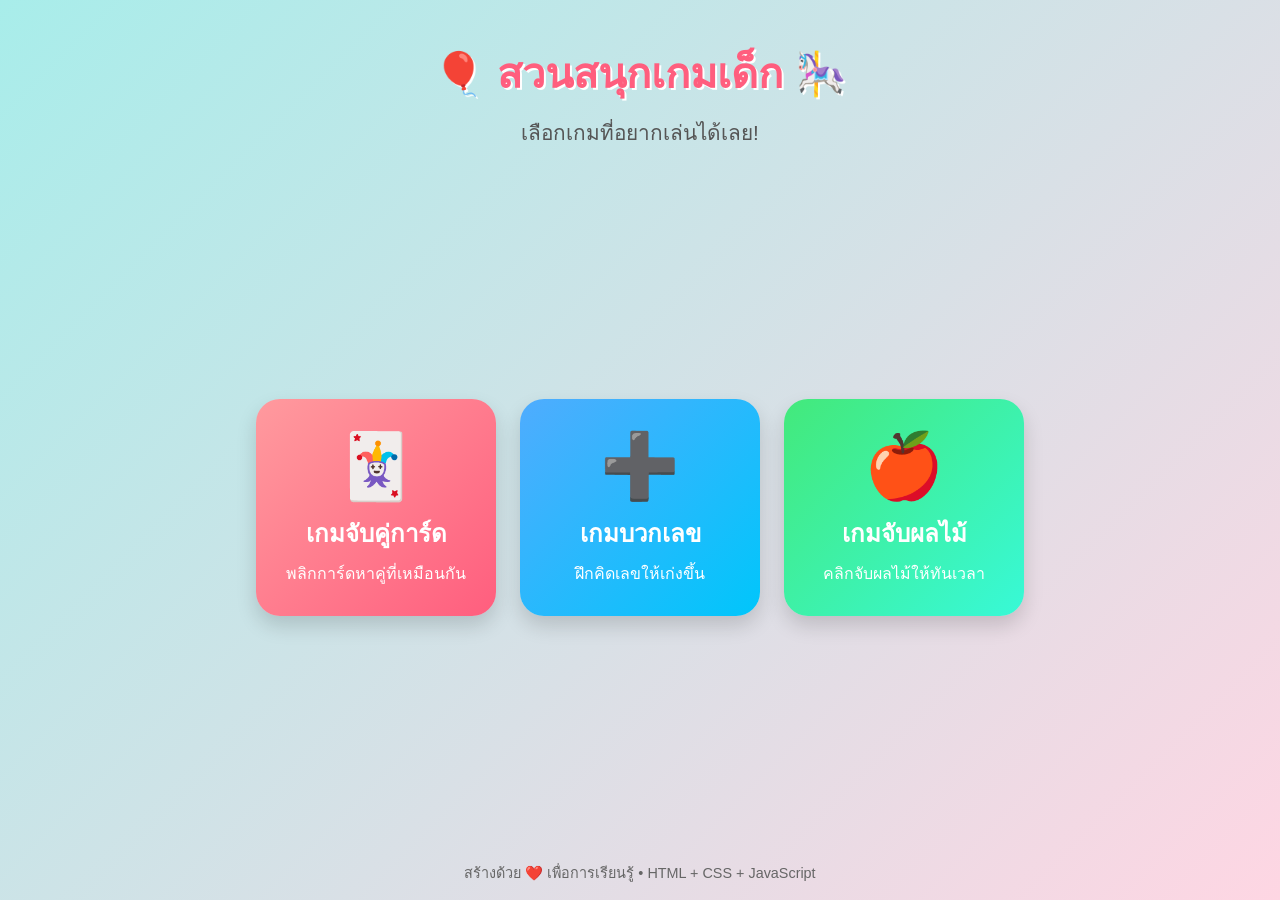
==== index.html @ 4995b327 "Add files via upload" ====
<!DOCTYPE html>
<!--
  index.html = หน้าแรก (หน้าเมนู) ของเว็บเกมเด็ก
  ไฟล์นี้คือ "หน้าบ้าน" ที่เด็กๆ จะเห็นเป็นหน้าแรกเมื่อเปิดเว็บ
-->
<html lang="th">
<head>
  <!-- charset บอกว่าใช้ภาษาไทยได้ ไม่ให้ตัวอักษรเพี้ยน -->
  <meta charset="UTF-8" />
  <!-- viewport ทำให้เว็บแสดงผลสวยบนมือถือ/แท็บเล็ต -->
  <meta name="viewport" content="width=device-width, initial-scale=1.0" />
  <title>สวนสนุกเกมเด็ก 🎈</title>

  <!-- ดึงไฟล์ตกแต่ง (CSS) เข้ามาใช้ -->
  <link rel="stylesheet" href="css/style.css" />
</head>

<body class="home">

  <!-- ส่วนหัวของหน้า -->
  <header class="hero">
    <h1>🎈 สวนสนุกเกมเด็ก 🎠</h1>
    <p class="subtitle">เลือกเกมที่อยากเล่นได้เลย!</p>
  </header>

  <!-- ส่วนแสดงการ์ดเกมทั้งหมด -->
  <main class="menu">

    <!-- การ์ดเกมที่ 1 -->
    <a class="game-card color-1" href="games/memory.html">
      <div class="game-icon">🃏</div>
      <h2>เกมจับคู่การ์ด</h2>
      <p>พลิกการ์ดหาคู่ที่เหมือนกัน</p>
    </a>

    <!-- การ์ดเกมที่ 2 -->
    <a class="game-card color-2" href="games/math.html">
      <div class="game-icon">➕</div>
      <h2>เกมบวกเลข</h2>
      <p>ฝึกคิดเลขให้เก่งขึ้น</p>
    </a>

    <!-- การ์ดเกมที่ 3 -->
    <a class="game-card color-3" href="games/catch.html">
      <div class="game-icon">🍎</div>
      <h2>เกมจับผลไม้</h2>
      <p>คลิกจับผลไม้ให้ทันเวลา</p>
    </a>

  </main>

  <!-- ส่วนท้ายของหน้า -->
  <footer class="footer">
    <p>สร้างด้วย ❤️ เพื่อการเรียนรู้ • HTML + CSS + JavaScript</p>
  </footer>

</body>
</html>
---- css/style.css ----
/* =====================================================
   style.css = ไฟล์ตกแต่งหน้าตาเว็บทั้งหมด (สี ขนาด ตำแหน่ง)
   CSS เปรียบเสมือน "เสื้อผ้าและเครื่องแต่งตัว" ของเว็บ
   ===================================================== */

/* --- ตั้งค่าพื้นฐานให้ทุกอย่าง --- */
* {
  margin: 0;             /* ลบระยะห่างเริ่มต้นของเบราว์เซอร์ */
  padding: 0;
  box-sizing: border-box;/* ทำให้การคำนวณขนาดกล่องง่ายขึ้น */
}

body {
  /* ฟอนต์ที่อ่านง่าย เหมาะกับเด็ก */
  font-family: "Comic Sans MS", "Segoe UI", "Tahoma", sans-serif;
  min-height: 100vh;     /* สูงเต็มหน้าจออย่างน้อย */
  color: #2d2d2d;
}

/* พื้นหลังไล่สีสดใสสำหรับหน้าเมนู */
body.home {
  background: linear-gradient(135deg, #a8edea 0%, #fed6e3 100%);
  display: flex;
  flex-direction: column;
}

/* --- ส่วนหัว (Hero) --- */
.hero {
  text-align: center;
  padding: 40px 20px 20px;
}

.hero h1 {
  font-size: 2.6rem;
  color: #ff5e7e;
  text-shadow: 2px 2px 0 #fff;
}

.subtitle {
  font-size: 1.3rem;
  margin-top: 10px;
  color: #555;
}

/* --- เมนูการ์ดเกม --- */
.menu {
  flex: 1;               /* ดันให้ footer อยู่ล่างสุด */
  display: flex;
  flex-wrap: wrap;       /* ถ้าจอแคบให้ตกบรรทัดได้ */
  justify-content: center;
  align-items: center;
  gap: 24px;
  padding: 30px 20px;
}

/* หน้าตาการ์ดแต่ละเกม */
.game-card {
  width: 240px;
  padding: 30px 20px;
  border-radius: 24px;
  text-align: center;
  text-decoration: none;   /* ลบขีดเส้นใต้ของลิงก์ */
  color: #fff;
  box-shadow: 0 10px 20px rgba(0, 0, 0, 0.15);
  transition: transform 0.2s ease, box-shadow 0.2s ease;
}

/* เวลาเอาเมาส์ชี้ ให้การ์ดเด้งขึ้นเล็กน้อย */
.game-card:hover {
  transform: translateY(-10px) scale(1.03);
  box-shadow: 0 18px 30px rgba(0, 0, 0, 0.25);
}

.game-icon {
  font-size: 4rem;
  margin-bottom: 10px;
}

.game-card h2 {
  font-size: 1.5rem;
  margin-bottom: 8px;
}

/* สีพื้นหลังของการ์ดแต่ละใบ ให้แตกต่างกัน */
.color-1 { background: linear-gradient(135deg, #ff9a9e, #ff5e7e); }
.color-2 { background: linear-gradient(135deg, #4facfe, #00c6fb); }
.color-3 { background: linear-gradient(135deg, #43e97b, #38f9d7); }

/* --- ส่วนท้าย --- */
.footer {
  text-align: center;
  padding: 16px;
  color: #666;
  font-size: 0.9rem;
}

/* =====================================================
   ส่วนที่ใช้ร่วมกันในหน้าเกมทุกเกม
   ===================================================== */

/* พื้นหลังหน้าเกม */
body.game-page {
  background: linear-gradient(135deg, #fbc2eb 0%, #a6c1ee 100%);
  display: flex;
  flex-direction: column;
  align-items: center;
  padding: 20px;
}

/* ปุ่มกลับหน้าเมนู */
.back-btn {
  align-self: flex-start;
  background: #fff;
  color: #ff5e7e;
  text-decoration: none;
  padding: 10px 18px;
  border-radius: 30px;
  font-weight: bold;
  box-shadow: 0 4px 10px rgba(0,0,0,0.1);
  transition: transform 0.15s ease;
}
.back-btn:hover { transform: scale(1.05); }

/* หัวข้อในหน้าเกม */
.game-title {
  font-size: 2.2rem;
  color: #fff;
  text-shadow: 2px 2px 0 rgba(0,0,0,0.15);
  margin: 10px 0 4px;
  text-align: center;
}

/* แถบแสดงคะแนน/สถานะ */
.status-bar {
  display: flex;
  gap: 20px;
  background: rgba(255,255,255,0.85);
  padding: 12px 24px;
  border-radius: 30px;
  margin: 10px 0 20px;
  font-size: 1.2rem;
  font-weight: bold;
  color: #444;
}

/* ปุ่มทั่วไป (เช่น เริ่มใหม่) */
.btn {
  background: #ff5e7e;
  color: #fff;
  border: none;
  padding: 12px 28px;
  font-size: 1.1rem;
  border-radius: 30px;
  cursor: pointer;
  font-family: inherit;
  font-weight: bold;
  box-shadow: 0 6px 14px rgba(255,94,126,0.4);
  transition: transform 0.15s ease;
}
.btn:hover { transform: scale(1.05); }
.btn:active { transform: scale(0.97); }

/* กล่องข้อความแสดงผลชนะ/แจ้งเตือน */
.message {
  font-size: 1.4rem;
  font-weight: bold;
  color: #fff;
  margin-top: 16px;
  min-height: 32px;
  text-shadow: 1px 1px 0 rgba(0,0,0,0.15);
}

/* =====================================================
   เกมที่ 1: จับคู่การ์ด (Memory)
   ===================================================== */
.memory-board {
  display: grid;
  grid-template-columns: repeat(4, 80px); /* 4 คอลัมน์ */
  gap: 12px;
  justify-content: center;
}

.card {
  width: 80px;
  height: 80px;
  background: #ff5e7e;
  border-radius: 14px;
  display: flex;
  align-items: center;
  justify-content: center;
  font-size: 2.4rem;
  cursor: pointer;
  user-select: none;
  box-shadow: 0 5px 10px rgba(0,0,0,0.15);
  transition: transform 0.2s ease;
}

/* การ์ดที่ยังคว่ำอยู่จะไม่โชว์รูป */
.card .front { display: none; }

/* การ์ดที่ถูกเปิด หรือจับคู่ได้แล้ว */
.card.flipped, .card.matched {
  background: #fff;
}
.card.flipped .front,
.card.matched .front { display: block; }

.card.matched {
  background: #43e97b;
  cursor: default;
}

/* =====================================================
   เกมที่ 2: บวกเลข
   ===================================================== */
.math-box {
  background: rgba(255,255,255,0.9);
  padding: 40px;
  border-radius: 24px;
  text-align: center;
  box-shadow: 0 10px 24px rgba(0,0,0,0.15);
}

.question {
  font-size: 3rem;
  font-weight: bold;
  color: #4facfe;
  margin-bottom: 20px;
}

/* ปุ่มตัวเลือกคำตอบ */
.choices {
  display: flex;
  gap: 16px;
  justify-content: center;
  flex-wrap: wrap;
}

.choice-btn {
  width: 90px;
  height: 90px;
  font-size: 2rem;
  border: none;
  border-radius: 20px;
  background: #4facfe;
  color: #fff;
  cursor: pointer;
  font-weight: bold;
  box-shadow: 0 6px 14px rgba(79,172,254,0.4);
  transition: transform 0.15s ease;
}
.choice-btn:hover { transform: scale(1.08); }

/* =====================================================
   เกมที่ 3: จับผลไม้
   ===================================================== */
.catch-area {
  position: relative;
  width: 100%;
  max-width: 500px;
  height: 480px;
  background: rgba(255,255,255,0.4);
  border-radius: 24px;
  overflow: hidden;         /* ซ่อนผลไม้ที่ตกออกนอกกรอบ */
  box-shadow: inset 0 0 20px rgba(0,0,0,0.1);
}

/* ผลไม้แต่ละลูก */
.fruit {
  position: absolute;
  font-size: 2.6rem;
  cursor: pointer;
  user-select: none;
}
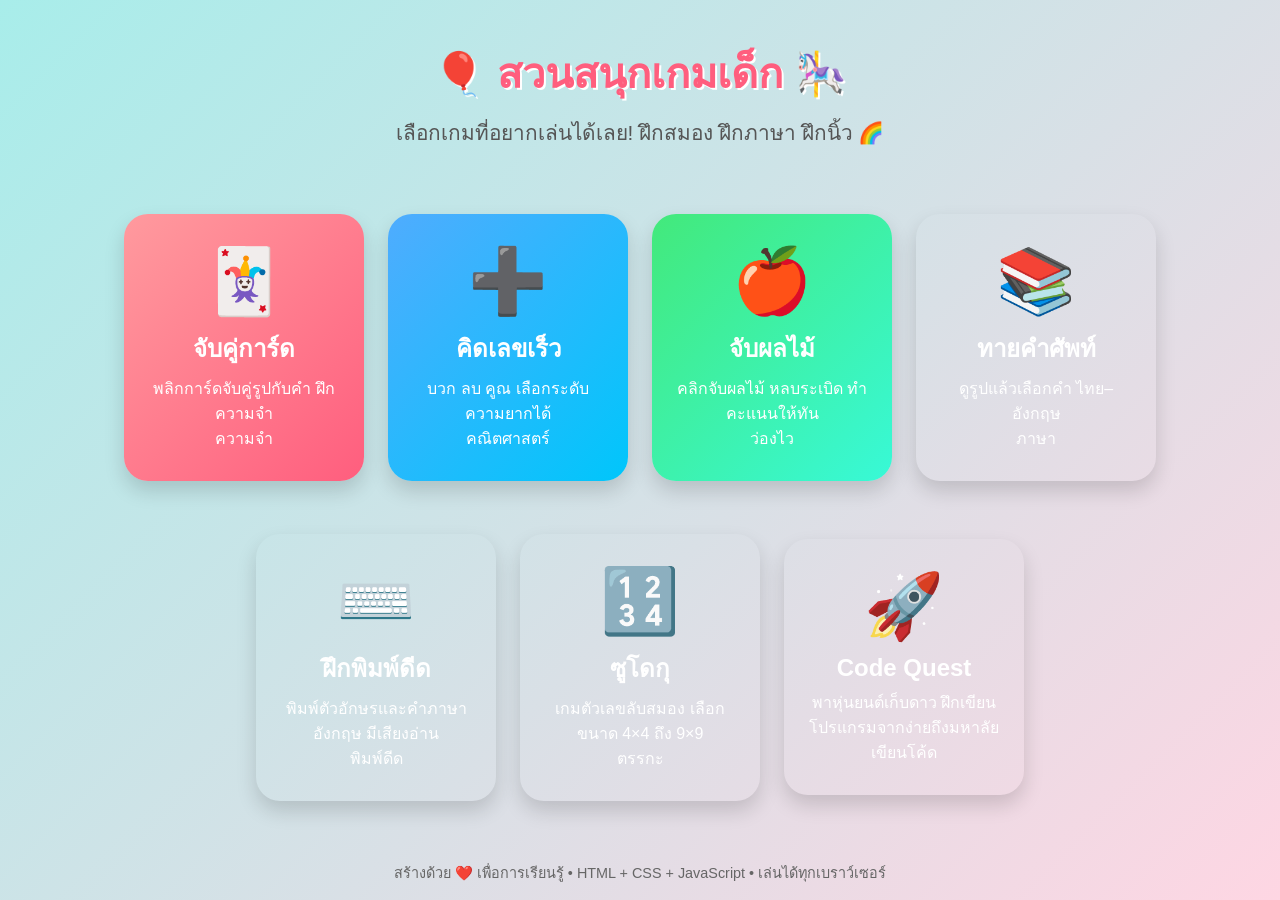
==== commit 8a92a2bc: "Include Code Quest" ====
--- a/index.html
+++ b/index.html
@@ -1,57 +1,79 @@
 <!DOCTYPE html>
 <!--
-  index.html = หน้าแรก (หน้าเมนู) ของเว็บเกมเด็ก
-  ไฟล์นี้คือ "หน้าบ้าน" ที่เด็กๆ จะเห็นเป็นหน้าแรกเมื่อเปิดเว็บ
+  index.html = หน้าแรก (หน้าเมนู) ของเว็บรวมเกมเด็ก
+  เด็กๆ เลือกเกมที่อยากเล่นได้จากการ์ดด้านล่าง
 -->
 <html lang="th">
 <head>
-  <!-- charset บอกว่าใช้ภาษาไทยได้ ไม่ให้ตัวอักษรเพี้ยน -->
   <meta charset="UTF-8" />
-  <!-- viewport ทำให้เว็บแสดงผลสวยบนมือถือ/แท็บเล็ต -->
   <meta name="viewport" content="width=device-width, initial-scale=1.0" />
-  <title>สวนสนุกเกมเด็ก 🎈</title>
-
-  <!-- ดึงไฟล์ตกแต่ง (CSS) เข้ามาใช้ -->
+  <title>สวนสนุกเกมเด็ก 🎈 รวมเกมฝึกสมอง</title>
+  <meta name="description" content="เว็บรวมเกมฝึกสมองสำหรับเด็ก เล่นได้ฟรีบนเบราว์เซอร์ ทั้งจับคู่ คิดเลข ทายคำศัพท์ พิมพ์ดีด และซูโดกุ" />
   <link rel="stylesheet" href="css/style.css" />
 </head>
 
 <body class="home">
 
-  <!-- ส่วนหัวของหน้า -->
   <header class="hero">
     <h1>🎈 สวนสนุกเกมเด็ก 🎠</h1>
-    <p class="subtitle">เลือกเกมที่อยากเล่นได้เลย!</p>
+    <p class="subtitle">เลือกเกมที่อยากเล่นได้เลย! ฝึกสมอง ฝึกภาษา ฝึกนิ้ว 🌈</p>
   </header>
 
-  <!-- ส่วนแสดงการ์ดเกมทั้งหมด -->
   <main class="menu">
 
-    <!-- การ์ดเกมที่ 1 -->
     <a class="game-card color-1" href="games/memory.html">
       <div class="game-icon">🃏</div>
-      <h2>เกมจับคู่การ์ด</h2>
-      <p>พลิกการ์ดหาคู่ที่เหมือนกัน</p>
+      <h2>จับคู่การ์ด</h2>
+      <p>พลิกการ์ดจับคู่รูปกับคำ ฝึกความจำ</p>
+      <span class="tag">ความจำ</span>
     </a>
 
-    <!-- การ์ดเกมที่ 2 -->
     <a class="game-card color-2" href="games/math.html">
       <div class="game-icon">➕</div>
-      <h2>เกมบวกเลข</h2>
-      <p>ฝึกคิดเลขให้เก่งขึ้น</p>
+      <h2>คิดเลขเร็ว</h2>
+      <p>บวก ลบ คูณ เลือกระดับความยากได้</p>
+      <span class="tag">คณิตศาสตร์</span>
     </a>
 
-    <!-- การ์ดเกมที่ 3 -->
     <a class="game-card color-3" href="games/catch.html">
       <div class="game-icon">🍎</div>
-      <h2>เกมจับผลไม้</h2>
-      <p>คลิกจับผลไม้ให้ทันเวลา</p>
+      <h2>จับผลไม้</h2>
+      <p>คลิกจับผลไม้ หลบระเบิด ทำคะแนนให้ทัน</p>
+      <span class="tag">ว่องไว</span>
+    </a>
+
+    <a class="game-card color-4" href="games/quiz.html">
+      <div class="game-icon">📚</div>
+      <h2>ทายคำศัพท์</h2>
+      <p>ดูรูปแล้วเลือกคำ ไทย–อังกฤษ</p>
+      <span class="tag">ภาษา</span>
+    </a>
+
+    <a class="game-card color-5" href="games/typing.html">
+      <div class="game-icon">⌨️</div>
+      <h2>ฝึกพิมพ์ดีด</h2>
+      <p>พิมพ์ตัวอักษรและคำภาษาอังกฤษ มีเสียงอ่าน</p>
+      <span class="tag">พิมพ์ดีด</span>
+    </a>
+
+    <a class="game-card color-6" href="games/sudoku.html">
+      <div class="game-icon">🔢</div>
+      <h2>ซูโดกุ</h2>
+      <p>เกมตัวเลขลับสมอง เลือกขนาด 4×4 ถึง 9×9</p>
+      <span class="tag">ตรรกะ</span>
+    </a>
+
+    <a class="game-card color-7" href="games/codequest.html">
+      <div class="game-icon">🚀</div>
+      <h2>Code Quest</h2>
+      <p>พาหุ่นยนต์เก็บดาว ฝึกเขียนโปรแกรมจากง่ายถึงมหาลัย</p>
+      <span class="tag">เขียนโค้ด</span>
     </a>
 
   </main>
 
-  <!-- ส่วนท้ายของหน้า -->
   <footer class="footer">
-    <p>สร้างด้วย ❤️ เพื่อการเรียนรู้ • HTML + CSS + JavaScript</p>
+    <p>สร้างด้วย ❤️ เพื่อการเรียนรู้ • HTML + CSS + JavaScript • เล่นได้ทุกเบราว์เซอร์</p>
   </footer>
 
 </body>
